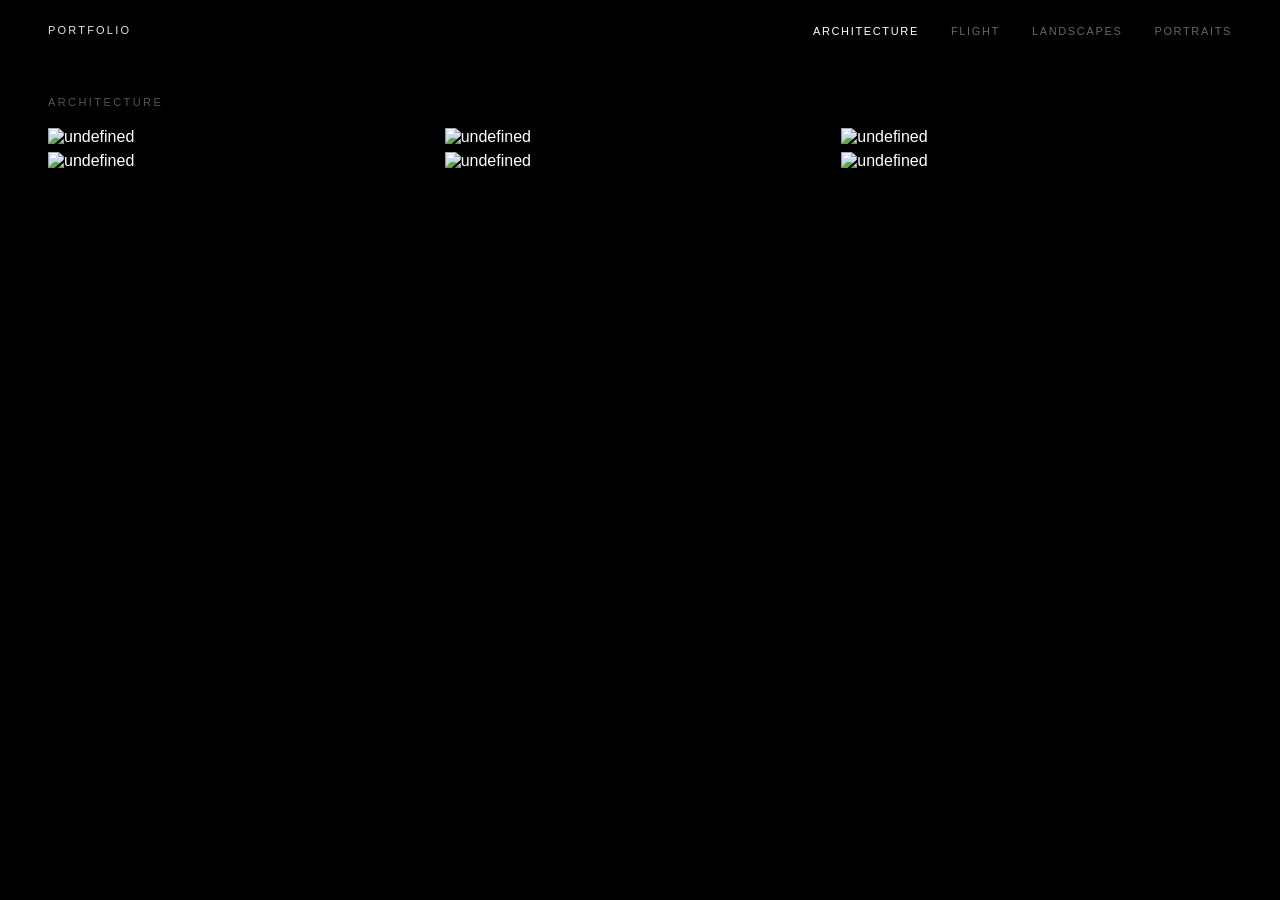
==== Photography Website/gallery.html @ bad8f6b2 "Add photography portfolio site with masonry gallery layout Full static site: index with category gri" ====
<!DOCTYPE html>
<html lang="en">
<head>
  <meta charset="UTF-8">
  <meta name="viewport" content="width=device-width, initial-scale=1.0">
  <title>Gallery — Portfolio</title>
  <link rel="stylesheet" href="styles/base.css">
  <link rel="stylesheet" href="styles/layout.css">
  <link rel="stylesheet" href="styles/gallery.css">
</head>
<body>
  <header class="nav">
    <a href="index.html" class="nav__logo" id="nav-logo">Portfolio</a>
    <ul class="nav__categories" id="nav-categories"></ul>
  </header>

  <div class="gallery-page">
    <div class="gallery-page__header">
      <h1 class="gallery-page__title" id="gallery-title"></h1>
    </div>
    <div class="grid" id="photo-grid"></div>
  </div>

  <div class="lightbox" id="lightbox" role="dialog" aria-modal="true" aria-label="Photo viewer">
    <button class="lightbox__close" id="lb-close" aria-label="Close">&#215;</button>
    <button class="lightbox__prev" id="lb-prev" aria-label="Previous photo">&#8592;</button>
    <button class="lightbox__next" id="lb-next" aria-label="Next photo">&#8594;</button>
    <div class="lightbox__inner">
      <img class="lightbox__img" id="lb-img" src="" alt="">
      <div class="lightbox__caption">
        <div class="lightbox__caption-title" id="lb-title"></div>
        <div class="lightbox__caption-date" id="lb-date"></div>
      </div>
    </div>
  </div>

  <script src="scripts/categories.js"></script>
  <script src="scripts/gallery.js"></script>
</body>
</html>
---- Photography Website/styles/base.css ----
*, *::before, *::after {
  box-sizing: border-box;
  margin: 0;
  padding: 0;
}

:root {
  --bg: #000000;
  --text-primary: #ffffff;
  --text-secondary: #555555;
  --font: "Helvetica Neue", Arial, sans-serif;
  --gap-grid: 6px;
  --nav-height: 60px;
}

html {
  background: var(--bg);
  color: var(--text-primary);
  font-family: var(--font);
  font-size: 16px;
  -webkit-font-smoothing: antialiased;
  -moz-osx-font-smoothing: grayscale;
}

body {
  background: var(--bg);
  min-height: 100vh;
}

a {
  color: inherit;
  text-decoration: none;
}

img {
  display: block;
  max-width: 100%;
  border-radius: 0;
  border: none;
  box-shadow: none;
}

button {
  font-family: var(--font);
}
---- Photography Website/styles/layout.css ----
/* ── NAV ── */
.nav {
  position: fixed;
  top: 0;
  left: 0;
  right: 0;
  height: var(--nav-height);
  background: var(--bg);
  display: flex;
  align-items: center;
  justify-content: space-between;
  padding: 0 48px;
  z-index: 100;
}

.nav__logo {
  font-size: 11px;
  font-weight: 200;
  letter-spacing: 0.2em;
  text-transform: uppercase;
  opacity: 0.9;
  transition: opacity 0.4s ease;
}

.nav__logo:hover {
  opacity: 1 !important;
}

.nav__logo--dim {
  opacity: 0.4;
}

.nav__categories {
  display: flex;
  gap: 32px;
  list-style: none;
}

.nav__categories a {
  font-size: 11px;
  font-weight: 300;
  letter-spacing: 0.15em;
  text-transform: uppercase;
  opacity: 0.4;
  transition: opacity 0.2s ease;
}

.nav__categories a:hover,
.nav__categories a.active {
  opacity: 1;
}

/* ── HOME LAYOUT ── */
.home {
  display: flex;
  align-items: stretch;
  min-height: 100vh;
}

.home__list {
  flex: 0 0 300px;
  display: flex;
  flex-direction: column;
  justify-content: center;
  padding: 80px 64px 80px 48px;
}

.home__list-header {
  font-size: 11px;
  font-weight: 200;
  letter-spacing: 0.22em;
  text-transform: uppercase;
  color: var(--text-primary);
  margin-bottom: 52px;
}

.category-item {
  display: block;
  padding: 14px 0;
}

.category-item__name {
  font-size: 13px;
  font-weight: 300;
  letter-spacing: 0.1em;
  text-transform: uppercase;
  color: var(--text-primary);
  transition: opacity 0.2s ease;
}

.category-item__count {
  font-size: 11px;
  font-weight: 300;
  color: var(--text-secondary);
  letter-spacing: 0.05em;
  margin-top: 4px;
}

.category-item:hover .category-item__name {
  opacity: 0.5;
}

.home__preview {
  flex: 1;
  position: relative;
  overflow: hidden;
}

.home__preview-img {
  position: absolute;
  inset: 0;
  width: 100%;
  height: 100%;
  object-fit: cover;
  opacity: 0;
  transition: opacity 1.4s ease;
  border-radius: 0;
}

.home__preview-img.active {
  opacity: 1;
}

/* ── GALLERY PAGE LAYOUT ── */
.gallery-page {
  padding-top: var(--nav-height);
}

.gallery-page__header {
  padding: 36px 48px 20px;
}

.gallery-page__title {
  font-size: 11px;
  font-weight: 200;
  letter-spacing: 0.22em;
  text-transform: uppercase;
  color: var(--text-secondary);
}

/* ── RESPONSIVE ── */
@media (max-width: 768px) {
  .nav {
    padding: 0 24px;
  }

  .nav__categories {
    gap: 20px;
  }

  .home {
    flex-direction: column;
  }

  .home__list {
    flex: none;
    padding: 96px 24px 40px;
  }

  .home__preview {
    height: 55vw;
    min-height: 260px;
  }

  .gallery-page__header {
    padding: 32px 0 16px;
  }
}

@media (max-width: 375px) {
  .nav__categories {
    display: none;
  }

  .home__list {
    padding: 80px 20px 32px;
  }
}
---- Photography Website/styles/gallery.css ----
/* ── PHOTO GRID ── */
.grid {
  columns: 3;
  column-gap: var(--gap-grid);
  padding: 0 48px 80px;
}

.grid__item {
  cursor: pointer;
  break-inside: avoid;
  margin-bottom: var(--gap-grid);
}

.grid__item img {
  width: 100%;
  height: auto;
  display: block;
}

/* ── LIGHTBOX ── */
.lightbox {
  position: fixed;
  inset: 0;
  background: #000000;
  z-index: 1000;
  display: flex;
  align-items: center;
  justify-content: center;
  opacity: 0;
  pointer-events: none;
  transition: opacity 0.3s ease;
}

.lightbox.open {
  opacity: 1;
  pointer-events: all;
}

.lightbox__inner {
  display: flex;
  flex-direction: column;
  align-items: flex-start;
  max-width: 90vw;
}

.lightbox__img {
  display: block;
  max-width: 90vw;
  max-height: 85vh;
  object-fit: contain;
  border-radius: 0;
  border: none;
  box-shadow: none;
  opacity: 0;
  transition: opacity 0.3s ease;
}

.lightbox__img.visible {
  opacity: 1;
}

.lightbox__caption {
  margin-top: 14px;
  padding-left: 2px;
}

.lightbox__caption-title {
  font-size: 13px;
  font-weight: 300;
  font-style: italic;
  color: var(--text-primary);
  letter-spacing: 0.03em;
}

.lightbox__caption-date {
  font-size: 11px;
  font-weight: 300;
  color: var(--text-secondary);
  letter-spacing: 0.06em;
  margin-top: 5px;
}

.lightbox__close {
  position: fixed;
  top: 20px;
  right: 28px;
  font-size: 22px;
  font-weight: 200;
  color: var(--text-primary);
  opacity: 0.25;
  cursor: pointer;
  transition: opacity 0.2s ease;
  background: none;
  border: none;
  line-height: 1;
  padding: 8px 12px;
}

.lightbox__close:hover {
  opacity: 1;
}

.lightbox__prev,
.lightbox__next {
  position: fixed;
  top: 50%;
  transform: translateY(-50%);
  font-size: 16px;
  font-weight: 300;
  color: var(--text-primary);
  opacity: 0.2;
  cursor: pointer;
  transition: opacity 0.2s ease;
  background: none;
  border: none;
  padding: 20px 28px;
  user-select: none;
  letter-spacing: 0.1em;
}

.lightbox__prev:hover,
.lightbox__next:hover {
  opacity: 1;
}

.lightbox__prev { left: 8px; }
.lightbox__next { right: 8px; }

/* ── RESPONSIVE ── */
@media (max-width: 768px) {
  .grid {
    columns: 2;
    column-gap: 4px;
    padding: 0 0 60px;
  }

  .grid__item {
    margin-bottom: 4px;
  }

  .lightbox__prev { left: 0; padding: 20px 16px; }
  .lightbox__next { right: 0; padding: 20px 16px; }
}

@media (max-width: 375px) {
  .grid {
    columns: 1;
  }
}
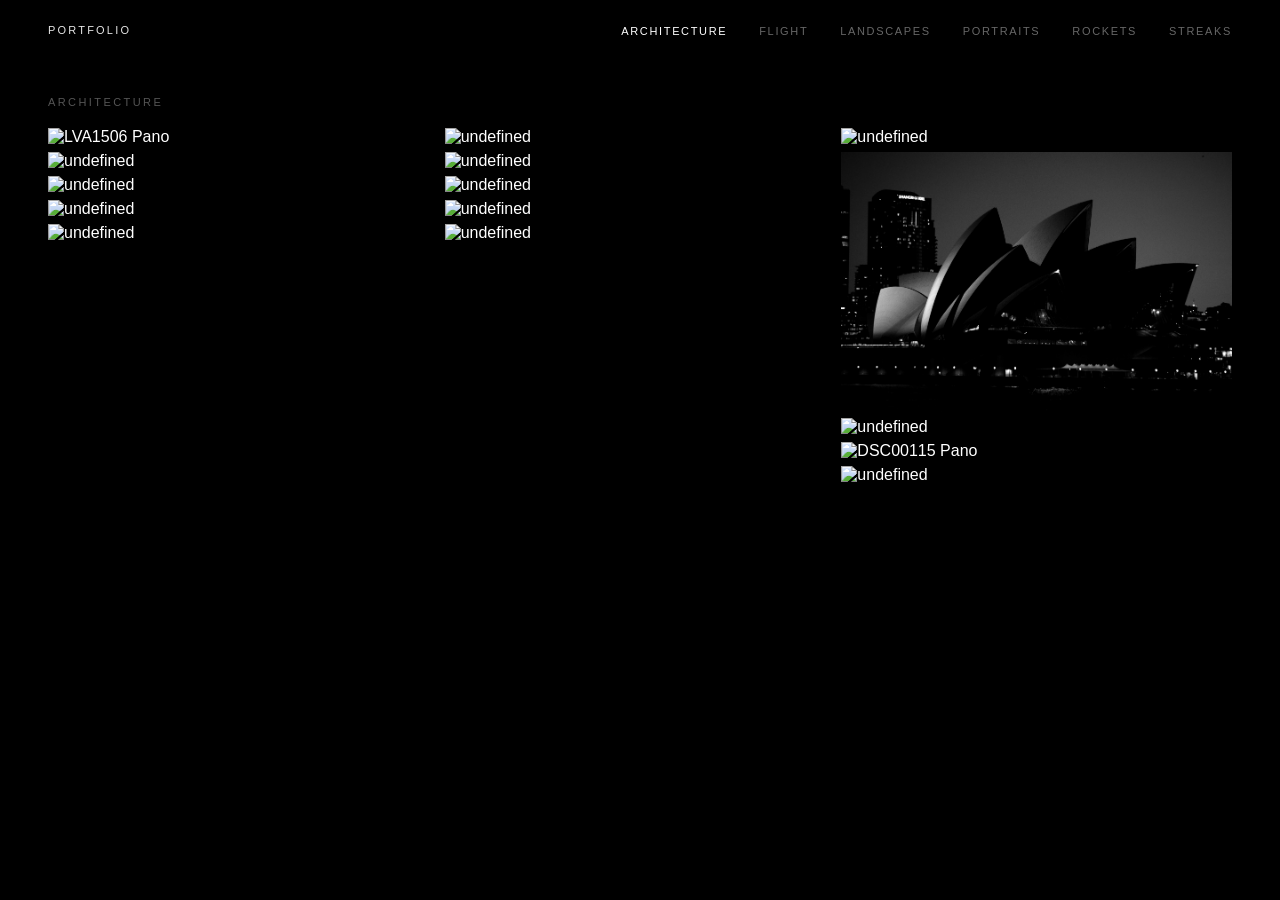
==== commit 55b339ca: "Fix Brave Mobile compatibility - gallery.js: add 5 s fallback timeout on image dimension probes so t" ====
--- a/Photography Website/gallery.html
+++ b/Photography Website/gallery.html
@@ -36,5 +36,11 @@
 
   <script src="scripts/categories.js"></script>
   <script src="scripts/gallery.js"></script>
+
+  <noscript>
+    <div style="position:fixed;inset:0;background:#000;color:#fff;display:flex;align-items:center;justify-content:center;font-family:'Helvetica Neue',Arial,sans-serif;font-weight:200;font-size:13px;letter-spacing:0.15em;text-transform:uppercase;text-align:center;padding:40px;">
+      JavaScript is required to view this gallery.
+    </div>
+  </noscript>
 </body>
 </html>
--- a/Photography Website/styles/layout.css
+++ b/Photography Website/styles/layout.css
@@ -111,7 +111,7 @@
   inset: 0;
   width: 100%;
   height: 100%;
-  object-fit: cover;
+  object-fit: contain;
   opacity: 0;
   transition: opacity 1.4s ease;
   border-radius: 0;
--- a/Photography Website/styles/gallery.css
+++ b/Photography Website/styles/gallery.css
@@ -1,14 +1,22 @@
 /* ── PHOTO GRID ── */
 .grid {
-  columns: 3;
-  column-gap: var(--gap-grid);
+  display: flex;
+  align-items: flex-start;
+  gap: 6px;
   padding: 0 48px 80px;
+}
+
+.grid__col {
+  flex: 1;
+  display: flex;
+  flex-direction: column;
+  gap: 6px;
+  min-width: 0;
 }
 
 .grid__item {
   cursor: pointer;
-  break-inside: avoid;
-  margin-bottom: var(--gap-grid);
+  width: 100%;
 }
 
 .grid__item img {
@@ -33,7 +41,7 @@
 
 .lightbox.open {
   opacity: 1;
-  pointer-events: all;
+  pointer-events: auto;
 }
 
 .lightbox__inner {
@@ -129,21 +137,14 @@
 /* ── RESPONSIVE ── */
 @media (max-width: 768px) {
   .grid {
-    columns: 2;
-    column-gap: 4px;
+    gap: 4px;
     padding: 0 0 60px;
   }
 
-  .grid__item {
-    margin-bottom: 4px;
+  .grid__col {
+    gap: 4px;
   }
 
   .lightbox__prev { left: 0; padding: 20px 16px; }
   .lightbox__next { right: 0; padding: 20px 16px; }
 }
-
-@media (max-width: 375px) {
-  .grid {
-    columns: 1;
-  }
-}
